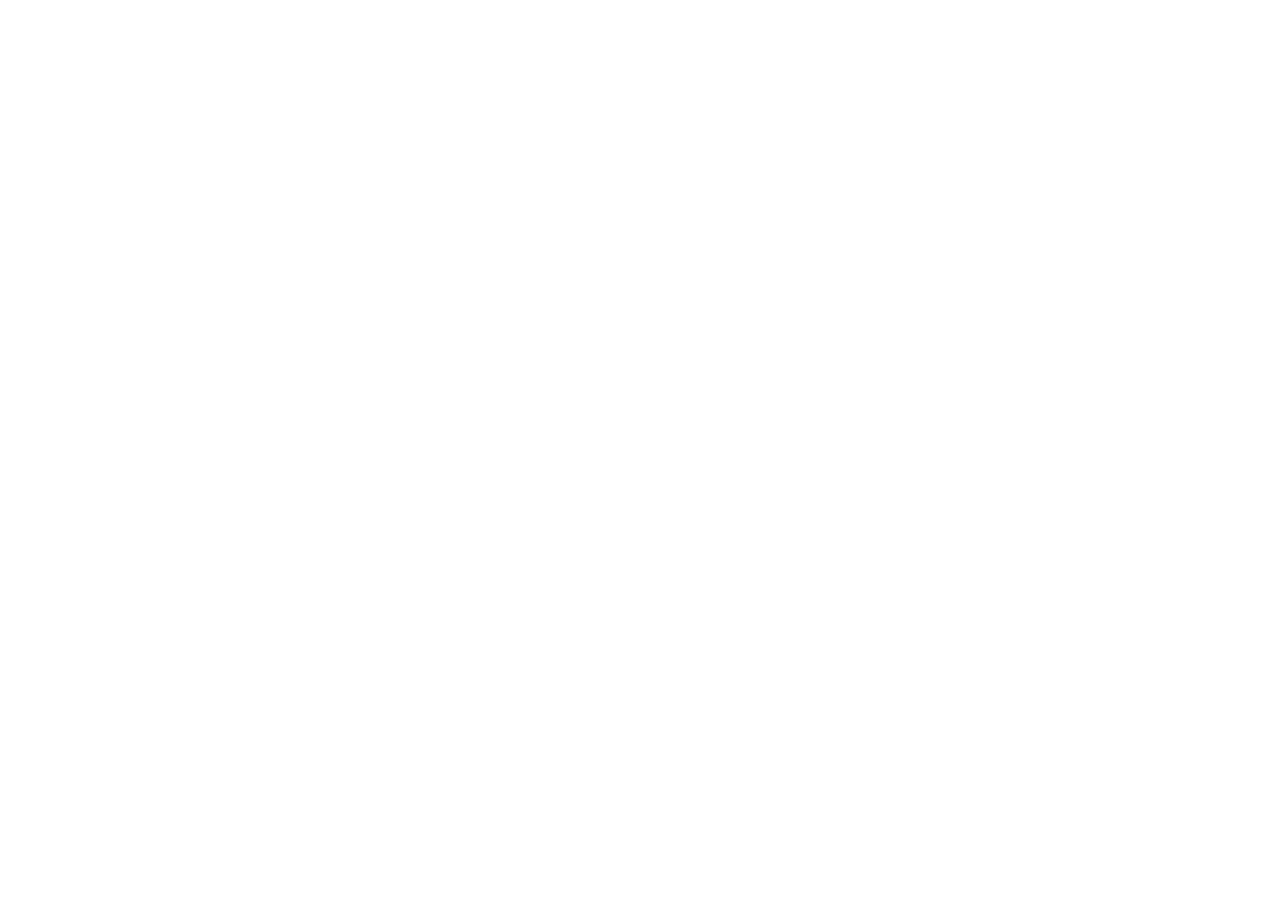
==== index.html @ 1f4f00a6 "Создал папку проекта" ====
<!DOCTYPE html>
<html lang="ru">
<head>
	<meta charset="UTF-8">
	<title>Тур.Онлайн Главная</title>
	<link rel="stylesheet" href="css/normalize.css">
	<link rel="stylesheet" href="css/style.css">
	<link href='https://fonts.googleapis.com/css?family=Roboto:400,300,700&subset=latin,cyrillic' rel='stylesheet' type='text/css'>
</head>
<body>
	
</body>
</html>
---- css/style.css ----
body, html {
	font-family:'Roboto', Arial, sans-serif;
	font-weight: 300;
	line-height: 1.1428;
	font-size: 14px;
	background-color: #fff;
	margin: 0;
	padding: 0;
}
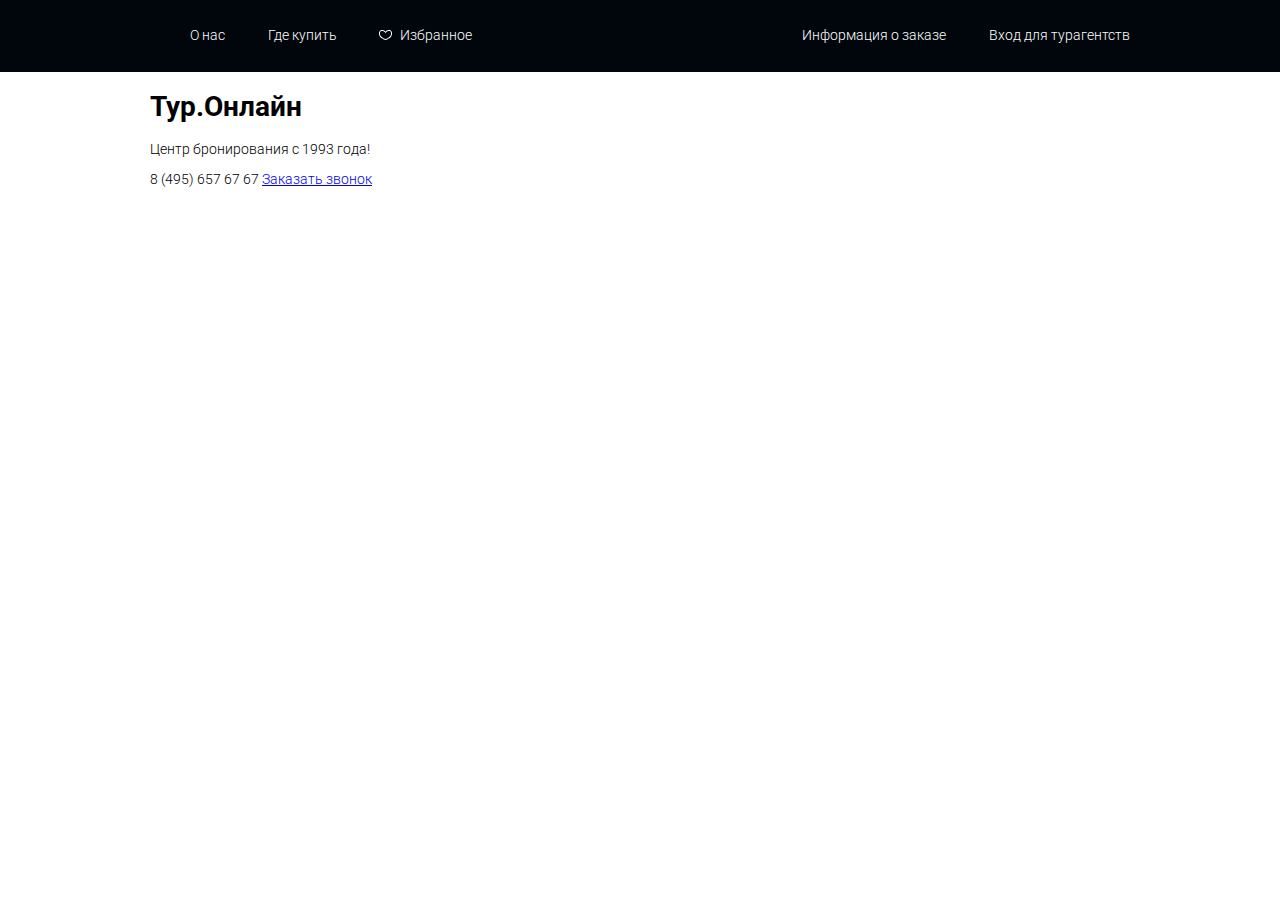
==== commit 6945e6fa: "Начал блок контактов" ====
--- a/index.html
+++ b/index.html
@@ -8,6 +8,37 @@
 	<link href='https://fonts.googleapis.com/css?family=Roboto:400,300,700&subset=latin,cyrillic' rel='stylesheet' type='text/css'>
 </head>
 <body>
+	<header class="main-header">
+		<div class="main-menu">
+			<div class="container">
+				<div class="main-menu__flex">
+					<ul class="main-menu__left-side">
+					<li><a href="#">О нас</a></li>
+						<li><a href="#">Где купить</a></li>
+						<li><a class="main-menu__favorites" href="#">Избранное</a></li>
+					</ul>
+					<ul class="main-menu__right-side">
+						<li><a href="#">Информация о заказе</a></li>
+						<li><a href="#">Вход для турагентств</a></li>
+					</ul>
+				</div>
+			</div>
+		</div>
+		<section class="main-header__contact">
+			<div class="container">
+				<div class="contact-flex">
+					<div class="main-header__contact__logo">
+						<h1>Тур.Онлайн</h1>
+						<p>Центр бронирования с 1993 года!</p>
+					</div>
+					<div class="main-header__contact__phone">
+						<span>8 (495) 657 67 67 </span>
+						<a href="#">Заказать звонок	</a>
+					</div>
+				</div>
+			</div>
+		</section>
+	</header>
 	
 </body>
 </html>--- a/css/style.css
+++ b/css/style.css
@@ -6,4 +6,70 @@
 	background-color: #fff;
 	margin: 0;
 	padding: 0;
+}
+
+.container {
+	width: 980px;
+	margin: 0 auto;
+}
+
+/************* HEADER ***************/
+
+
+/* Main-Menu */
+
+.main-menu {
+	background-color: #01060c;
+	color: #fff;
+	font-size: 300;
+	line-height: 3.1428;
+}
+
+.main-menu__flex {
+	display: flex;
+	justify-content: space-between;
+}
+
+.main-menu ul {
+	list-style: none;
+}
+
+.main-menu a {
+	display: block;
+	color: #fff;
+	text-decoration: none;
+}
+
+.main-menu__left-side li,
+.main-menu__right-side li {
+	display: inline-block;
+	margin-right: 40px;
+}
+
+.main-menu__right-side li:last-child {
+	margin-right: 0;
+}
+
+.main-menu__left-side li:last-child {
+	position: relative;
+}
+
+
+.main-menu a:hover {
+	color: #4ca4c8;
+}
+
+.main-menu__favorites::before {
+	content: '';
+	background: url("../img/sprite.png") no-repeat;
+	width: 13px;
+	height: 10px;
+	background-position: -250px -120px;
+	position: absolute;
+	top: 16px;
+	right: 80px;
+}
+
+.main-menu__left-side li:nth-child(2) {
+	margin-right: 60px;
 }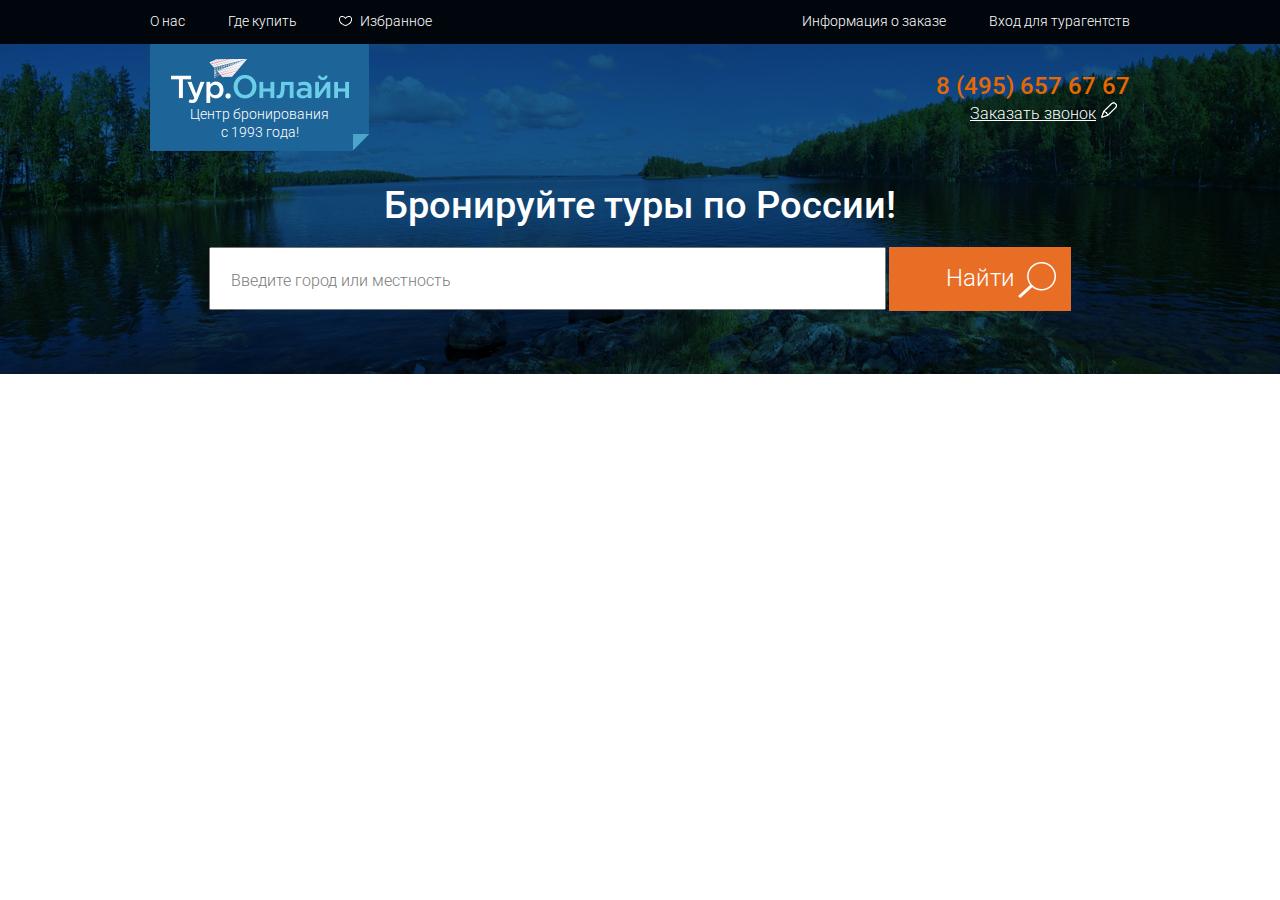
==== commit 35b29751: "Полностью сверстан header главной страницы" ====
--- a/index.html
+++ b/index.html
@@ -8,37 +8,48 @@
 	<link href='https://fonts.googleapis.com/css?family=Roboto:400,300,700&subset=latin,cyrillic' rel='stylesheet' type='text/css'>
 </head>
 <body>
-	<header class="main-header">
-		<div class="main-menu">
-			<div class="container">
-				<div class="main-menu__flex">
-					<ul class="main-menu__left-side">
-					<li><a href="#">О нас</a></li>
-						<li><a href="#">Где купить</a></li>
-						<li><a class="main-menu__favorites" href="#">Избранное</a></li>
-					</ul>
-					<ul class="main-menu__right-side">
-						<li><a href="#">Информация о заказе</a></li>
-						<li><a href="#">Вход для турагентств</a></li>
-					</ul>
-				</div>
-			</div>
-		</div>
-		<section class="main-header__contact">
-			<div class="container">
-				<div class="contact-flex">
-					<div class="main-header__contact__logo">
-						<h1>Тур.Онлайн</h1>
-						<p>Центр бронирования с 1993 года!</p>
-					</div>
-					<div class="main-header__contact__phone">
-						<span>8 (495) 657 67 67 </span>
-						<a href="#">Заказать звонок	</a>
+	<div class="wrapper">
+		<header class="main-header">
+			<div class="main-menu">
+				<div class="container">
+					<div class="main-menu__flex">
+						<ul class="main-menu__left-side">
+							<li><a href="#">О нас</a></li>
+							<li><a href="#">Где купить</a></li>
+							<li><a class="main-menu__favorites" href="#">Избранное</a></li>
+						</ul>
+						<ul class="main-menu__right-side">
+							<li><a href="#">Информация о заказе</a></li>
+							<li><a href="#">Вход для турагентств</a></li>
+						</ul>
 					</div>
 				</div>
 			</div>
-		</section>
-	</header>
-	
+			<section class="main-header__bottom">
+				<div class="container">
+					<div class="main-header__contact">
+						<div class="main-header__contact__logo">
+							<h1>Тур.Онлайн</h1>
+							<a href="index.html"><img src="img/logo.png" alt="Логотип Тур.Онлайн" width="178" height="44"></a>
+							<p>Центр бронирования с 1993 года!</p>
+						</div>
+						<div class="main-header__contact__phone">
+							<span>8 (495) 657 67 67 </span>
+							<a href="#">Заказать звонок</a>
+						</div>
+					</div>
+					<div class="main-header__search">
+						<h2>Бронируйте туры по России!</h2>
+						<form action="#" class="main-header__search-form">
+							<input type="search" name="search-field" required placeholder="Введите город или местность">
+							<label for="main-search">
+							<input type="submit" name="search" id="main-search" value="Найти">
+							</label>
+						</form>
+					</div>
+				</div>
+			</section>
+		</header>
+	</div>
 </body>
 </html>--- a/css/style.css
+++ b/css/style.css
@@ -13,6 +13,11 @@
 	margin: 0 auto;
 }
 
+.wrapper {
+	margin: 0 auto;
+	width: 1280px;
+}
+
 /************* HEADER ***************/
 
 
@@ -38,6 +43,13 @@
 	display: block;
 	color: #fff;
 	text-decoration: none;
+}
+
+.main-menu__left-side,
+.main-menu__right-side {
+	padding-left: 0;
+	margin-top: 0;
+	margin-bottom: 0;
 }
 
 .main-menu__left-side li,
@@ -66,10 +78,148 @@
 	height: 10px;
 	background-position: -250px -120px;
 	position: absolute;
+	display: block;
 	top: 16px;
 	right: 80px;
 }
 
 .main-menu__left-side li:nth-child(2) {
 	margin-right: 60px;
-}+}
+
+/* Contact */
+
+.main-header__bottom {
+	background: #1d6499 url("../img/bg-header.jpg");
+	width: 1280px;
+	height: 330px;
+}
+
+
+.main-header__contact {
+	display: flex;
+	justify-content: space-between;
+}
+
+.main-header__contact__logo {
+	background: url("../img/bg-logo.png") no-repeat;
+	font-size: 0;
+	width: 219px;
+	height: 107px;
+}
+
+.main-header__contact__logo p {
+	color: #fff;
+	font-size: 14px;
+	line-height: 1.2857;
+	text-align: center;
+	display: inline-block;
+	margin: 0 40px;
+}
+
+.main-header__contact__logo img {
+		display: block;
+		margin: 15px auto 3px auto;
+		cursor: pointer;
+}
+
+.main-header__contact__phone span {
+	font-weight: 500;
+	font-size: 24px;
+	line-height: 1;
+	color: #e76801;
+	margin-top: 30px;
+	margin-bottom: 4px;
+	display: block;
+}
+
+.main-header__contact__phone a {
+	display: block;
+	font-weight: 16px;
+	line-height: 1.5;
+	color: #fff;
+	font-weight: 300;
+	text-align: center;
+	font-size: 16px;
+	position: relative;
+	cursor: pointer;
+}
+
+.main-header__contact__phone a:hover {
+	text-decoration: none;
+}
+
+.main-header__contact__phone a::after {
+	content: '';
+	background: url("../img/sprite.png") no-repeat;
+	display: block;
+	width: 16px;
+	height: 16px;
+	background-position: -275px -5px;
+	position: absolute;
+	left: 165px;
+	top: 0px;
+}
+
+.main-header__search {
+	display: flex;
+	flex-direction: column;
+	align-items: center;
+}
+
+.main-header__search h2 {
+	font-weight: 500;
+	font-size: 38px;
+	line-height: 1.1578;
+	color: #fff;
+	margin-bottom: 20px;
+}
+
+.main-header__search input[type="search"] {
+	width: 677px;
+	height: 63px;
+}
+
+.main-header__search input[placeholder] {
+	padding-left: 20px;
+	font-size: 16px;
+	font-weight: 300;
+	line-height: 2.75;
+	padding-top: 5px;
+}
+
+.main-header__search input[type="submit"] {
+	width: 182px;
+	height: 64px;
+	border: none;
+	background-color: #e86e25;
+	cursor: pointer;
+	display: inline-block;
+
+}
+
+.main-header__search input[value] {
+	font-weight: 300;
+	color: #fff;
+	font-size: 24px;
+	line-height: 1.8333;
+}
+
+.main-header__search label {
+	position: relative;
+	display: inline-block;
+}
+
+.main-header__search label::after {
+	content: '';
+	background: url("../img/sprite.png") no-repeat;
+	display: block;
+	width: 38px;
+	height: 36px;
+	background-position: -146px -261px;
+	position: absolute;
+	top: 15px;
+	right: 15px;
+
+}
+
